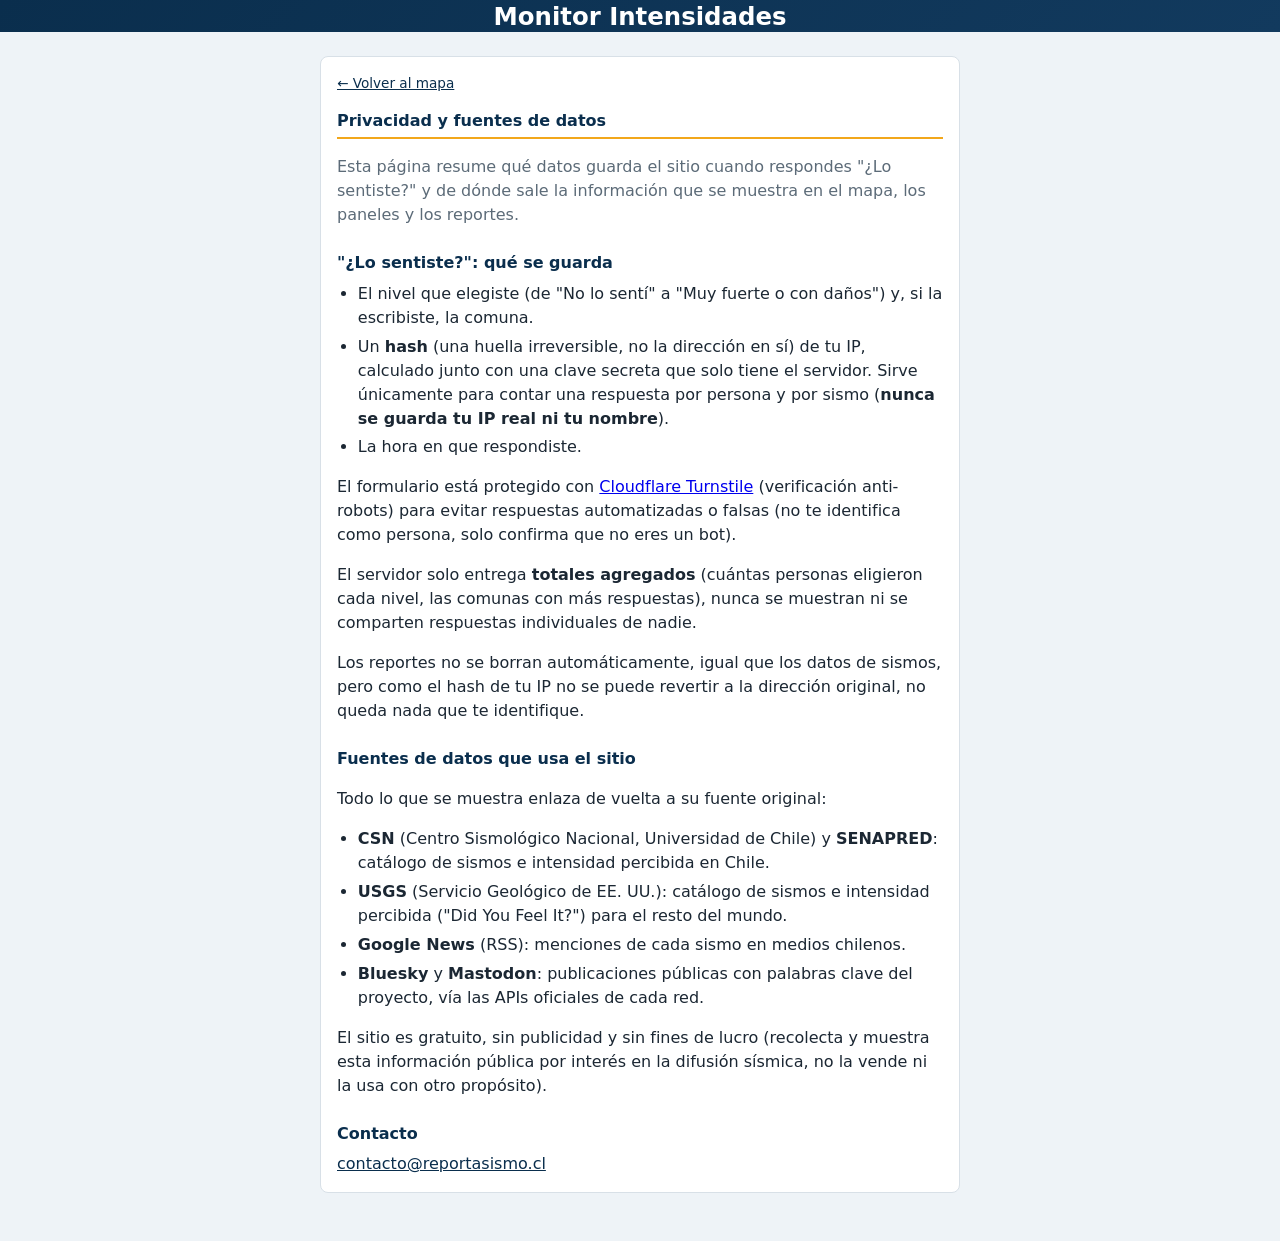
==== privacidad.html @ dd39b97b "Privacidad: ajustes de redaccion (sin guiones largos, tuteo consistente) Co-Authored-By: Claude Sonn" ====
<!doctype html>
<html lang="es">
<head>
<meta charset="utf-8" />
<meta name="viewport" content="width=device-width, initial-scale=1" />
<title>Privacidad y fuentes — Monitor Intensidades</title>
<link rel="stylesheet" href="css/style.css?v=p43" />
</head>
<body>
  <header class="app-header">
    <h1>Monitor Intensidades</h1>
  </header>

  <main class="doc-page">
    <div class="panel doc-card">
      <p class="doc-back"><a href="index.html">← Volver al mapa</a></p>
      <h2>Privacidad y fuentes de datos</h2>
      <p class="doc-intro">
        Esta página resume qué datos guarda el sitio cuando respondes
        "¿Lo sentiste?" y de dónde sale la información que se muestra en
        el mapa, los paneles y los reportes.
      </p>

      <h3>"¿Lo sentiste?": qué se guarda</h3>
      <ul>
        <li>El nivel que elegiste (de "No lo sentí" a "Muy fuerte o con daños") y, si la escribiste, la comuna.</li>
        <li>
          Un <strong>hash</strong> (una huella irreversible, no la dirección en sí) de tu IP, calculado junto con una
          clave secreta que solo tiene el servidor. Sirve únicamente para contar una respuesta por persona y por
          sismo (<strong>nunca se guarda tu IP real ni tu nombre</strong>).
        </li>
        <li>La hora en que respondiste.</li>
      </ul>
      <p>
        El formulario está protegido con <a href="https://www.cloudflare.com/products/turnstile/" target="_blank" rel="noopener">Cloudflare Turnstile</a>
        (verificación anti-robots) para evitar respuestas automatizadas o falsas (no te identifica como persona, solo confirma que no eres un bot).
      </p>
      <p>
        El servidor solo entrega <strong>totales agregados</strong> (cuántas personas eligieron cada nivel, las
        comunas con más respuestas), nunca se muestran ni se comparten respuestas individuales de nadie.
      </p>
      <p>
        Los reportes no se borran automáticamente, igual que los datos de sismos, pero como el hash de tu IP no se
        puede revertir a la dirección original, no queda nada que te identifique.
      </p>

      <h3>Fuentes de datos que usa el sitio</h3>
      <p>Todo lo que se muestra enlaza de vuelta a su fuente original:</p>
      <ul>
        <li><strong>CSN</strong> (Centro Sismológico Nacional, Universidad de Chile) y <strong>SENAPRED</strong>: catálogo de sismos e intensidad percibida en Chile.</li>
        <li><strong>USGS</strong> (Servicio Geológico de EE. UU.): catálogo de sismos e intensidad percibida ("Did You Feel It?") para el resto del mundo.</li>
        <li><strong>Google News</strong> (RSS): menciones de cada sismo en medios chilenos.</li>
        <li><strong>Bluesky</strong> y <strong>Mastodon</strong>: publicaciones públicas con palabras clave del proyecto, vía las APIs oficiales de cada red.</li>
      </ul>
      <p>
        El sitio es gratuito, sin publicidad y sin fines de lucro (recolecta y muestra esta información pública
        por interés en la difusión sísmica, no la vende ni la usa con otro propósito).
      </p>

      <h3>Contacto</h3>
      <address class="doc-contact">
        <a href="mailto:contacto@reportasismo.cl">contacto@reportasismo.cl</a>
      </address>
    </div>
  </main>
</body>
</html>
---- css/style.css ----
/* Paleta basada en shoa.cl: azul marino oscuro + dorado/naranja de acento. */
:root {
  --color-bg: #eef3f7;
  --color-header-bg: #0a2e4d;
  --color-header-bg-2: #123a5e;
  --color-accent: #f2a71b;
  --color-panel: #ffffff;
  --color-text: #1b2733;
  --color-text-muted: #5c6b78;
  --color-alert: #e74c3c;
  --color-border: #d8e0e7;
}

* { box-sizing: border-box; }

body {
  margin: 0;
  font-family: "Segoe UI", system-ui, sans-serif;
  background: var(--color-bg);
  color: var(--color-text);
}

.app-header {
  background: linear-gradient(135deg, var(--color-header-bg), var(--color-header-bg-2));
  color: #fff;
  padding: 1rem 1.5rem;
  display: flex;
  align-items: center;
  justify-content: space-between;
  gap: 1rem;
  /* El titulo se centra con position:absolute (ver .app-header h1) --
     relative aca es lo que fija el punto de referencia para ese centrado. */
  position: relative;
}

/* Centrado real en la fila completa (no en el espacio libre entre logo y
   lupa): si el logo y el boton no miden exactamente lo mismo, centrar por
   flexbox normal descuadra el titulo hacia un lado. Sacandolo del flujo y
   centrandolo contra .app-header entero queda perfecto sin importar el
   ancho de los elementos de los costados. */
.app-header h1 {
  margin: 0;
  font-size: 1.525rem; /* 24,4 px (antes 22,4: +2 px, a pedido) */
  position: absolute;
  left: 50%;
  transform: translateX(-50%);
  white-space: nowrap;
}

/* Lupa que abre/cierra el desplegable de "Sismos por dia" (#search-panel,
   mas abajo) -- vive en el header para no ocupar espacio permanente en
   ningun panel del dashboard. margin-left:auto la deja a la derecha aunque
   sea el unico elemento en flujo (el titulo esta fuera del flujo, ver arriba). */
.search-toggle {
  margin-left: auto;
  font: inherit;
  font-size: 1.1rem;
  width: 2.3rem;
  height: 2.3rem;
  flex-shrink: 0;
  display: flex;
  align-items: center;
  justify-content: center;
  border-radius: 50%;
  border: 1px solid rgba(255, 255, 255, 0.5);
  background: rgba(255, 255, 255, 0.12);
  color: #fff;
  cursor: pointer;
}

.search-toggle:hover {
  background: rgba(255, 255, 255, 0.25);
}

.search-toggle.is-active {
  background: var(--color-accent);
  border-color: var(--color-accent);
}

/* Desplegable de "Sismos por dia" -- flota sobre el resto del dashboard
   en vez de ocupar un panel fijo. Se abre/cierra con .search-toggle (ver
   js/app.js); .hidden (global) lo saca del flujo cuando esta cerrado. */
.search-panel {
  position: absolute;
  top: 68px;
  right: 1.5rem;
  z-index: 1000;
  width: 320px;
  max-width: calc(100vw - 3rem);
  max-height: 70vh;
  box-shadow: 0 4px 16px rgba(10, 46, 77, 0.3);
}

/*
 * Layout de columnas de alto completo: el mapa a la izquierda, despues
 * redes en vivo y menciones en medios (cada una de alto completo, de
 * arriba abajo), y por ultimo ".stack-column" -- una columna angosta con
 * Detalle del evento arriba a la derecha, Sismos por dia al medio y
 * Proximamente al final.
 */
.app-main {
  display: flex;
  height: calc(100vh - 68px);
}

.side-content {
  display: flex;
  /* Fila, no columna: redes-en-vivo y menciones-en-medios necesitan ser
     columnas de alto completo (ver .live-feed.panel/.social-feed.panel),
     no una fila mas apilada arriba de otra. */
  flex-direction: row;
  flex: 1 1 auto;
  min-width: 0;
  height: 100%;
}

/* Columna angosta apilada -- Detalle del evento, resumen semanal y
   Proximamente, uno debajo del otro en el espacio que le queda a la
   derecha de los dos feeds de alto completo. "Sismos por dia" se saco de
   aca (ver .search-panel, ahora vive en un desplegable del header).
   padding-top:0 (no 1rem parejo como el resto de los lados): asi el
   primer panel (Detalle del evento) arranca a la misma altura que Mapa
   de Calor/Redes en vivo/Menciones en medios en vez de quedar 16px mas
   abajo -- ver el mismo criterio ya aplicado en h2.live-feed-title. */
.stack-column {
  display: flex;
  flex-direction: column;
  flex: 1 1 auto;
  min-width: 220px;
  height: 100%;
  gap: 1rem;
  padding: 0 1rem 1rem 1rem;
  background: var(--color-bg);
}

.stack-column .event-detail {
  /* flex:0 0 auto (no flex:1 1 0 como antes) para que nunca se achique
     por debajo de lo que su contenido necesita -- con los 5 campos
     (referencia, magnitud, hora UTC, hora Chile, fuente) completos, antes
     quedaba mas bajo de lo que hacia falta y "Fuente" se veia recien
     haciendo scroll adentro del cuadro. min-height calculado para que
     entren los 5 sin scroll; si el contenido llegara a necesitar mas
     (ej. la fuente ocupa dos lineas), el "auto" del flex-basis igual deja
     crecer el cuadro en vez de cortarlo. */
  flex: 0 1 auto;
  min-height: 280px;
  /* Al elegir un sismo el detalle crece (suma el recuadro "¿Lo sentiste?") y empujaba
     el resumen semanal fuera de la pantalla, dejandolo cortado a la mitad. Ahora el
     detalle es el que cede: si no entra, se achica (nunca bajo 280px) y scrollea por
     dentro; el resumen semanal (flex:0 0 auto, mas abajo) siempre se ve entero. */
  overflow-y: auto;
}

/* Alinea el texto de "Detalle del evento" con el de Mapa de Calor /
   Redes en vivo / Menciones en medios -- mismo criterio y mismos numeros
   que h2.live-feed-title/h2.social-feed-title (buscar ese comentario).
   Selector por id (no ".event-detail h2"): misma especificidad que
   ".panel h2" mas abajo en la hoja de estilos ganaba por orden y pisaba
   este padding-bottom a 0.25rem. */
#event-detail h2 {
  margin-top: -8px;
  padding-bottom: 8px;
}

.stack-column .week-chart-panel {
  /* Sin sismo seleccionado, Resumen semana y Proximamente se reparten el espacio que sobra
     en proporcion 3 : 2 (el grafico crece hacia abajo). */
  flex: 3 1 0;
  min-height: 140px;
}

.stack-column .placeholder-panel {
  flex: 2 1 0;
  min-height: 90px;
}

@media (min-width: 901px) {
  .stack-column .week-chart-track {
    height: auto;
    flex: 1 1 0;
    min-height: 28px;
    max-height: 110px;
  }

  /* Con un sismo seleccionado el detalle necesita el espacio (recuadro "¿Lo sentiste?" y su
     resumen): Proximamente se oculta y Resumen semana vuelve a su alto de siempre. */
  .stack-column:has(#event-detail-placeholder.hidden) .placeholder-panel {
    display: none;
  }

  .stack-column:has(#event-detail-placeholder.hidden) .week-chart-panel {
    flex: 0 0 auto;
  }

  .stack-column:has(#event-detail-placeholder.hidden) .week-chart-track {
    flex: 0 0 auto;
    height: 52px;
  }
}

/* Pantallas de escritorio bajas: ajustes para que el detalle del evento (con el recuadro
   "¿Lo sentiste?" y su resumen) quepa sin barra de desplazamiento vertical. */
@media (min-width: 901px) and (max-height: 900px) {
  /* Los datos del sismo en filas "etiqueta | valor" en vez de apilados (cada dato ocupa
     una linea en vez de dos): libera ~80px para que el recuadro "¿Lo sentiste?" y su
     resumen quepan sin barra de desplazamiento vertical. En pantallas altas se mantiene
     el diseno apilado de siempre. */
  .event-detail dl {
    display: grid;
    grid-template-columns: max-content 1fr;
    gap: 0.12rem 0.75rem;
    align-items: baseline;
  }

  .event-detail dt {
    margin-top: 0;
  }

  /* Un poco menos de aire entre los paneles y un grafico semanal mas bajo. */
  .stack-column {
    gap: 0.5rem;
  }

  /* Con un sismo elegido el detalle (ahora con la fila de profundidad) necesita todo el alto
     posible: grafico semanal mas bajo y con menos relleno. */
  .stack-column:has(#event-detail-placeholder.hidden) .week-chart-track {
    height: 26px;
  }

  .stack-column:has(#event-detail-placeholder.hidden) .week-chart-panel {
    min-height: 0;
    padding: 0.55rem 1rem;
  }

  /* El subtitulo del grafico ("Magnitud >= 4,5 / ultimos 7 dias") se oculta solo mientras hay un
     sismo elegido en pantallas bajas: ese espacio lo necesita el detalle. */
  .stack-column:has(#event-detail-placeholder.hidden) .week-chart-subtitle {
    display: none;
  }
}

.map-wrap {
  /* Angosto y de altura completa (ver .app-main) en vez de ancho y de
     media altura -- eso solo, al pasar de un aspecto horizontal a uno
     vertical, ya reduce mucho el oceano visible de entrada porque Chile
     es una franja angosta y larga de norte a sur. Bajado de 460px a
     380px de nuevo para hacerle espacio a que redes-en-vivo y
     menciones-en-medios sean columnas de alto completo (ver .side-content
     arriba) -- ver tambien js/map.js, el centro se corrio un poco mas al
     este para compensar mostrando todavia menos oceano con este ancho. */
  flex: 0 0 380px;
  min-width: 320px;
  height: 100%;
  display: flex;
  flex-direction: column;
}

.map-title {
  margin: 0;
  padding: 0.5rem 1rem;
  font-size: 1rem;
  text-align: center;
  color: var(--color-header-bg);
  background: var(--color-panel);
  border-bottom: 2px solid var(--color-accent);
  flex-shrink: 0;
}

/* El "position:relative" que antes tenia .map-wrap se mueve aca: el mapa
   y la leyenda superpuesta (position:absolute) necesitan un contenedor
   propio que no incluya el titulo, para que la leyenda siga midiendo su
   "top" desde la esquina del mapa y no se corra hacia abajo. */
.map-canvas {
  position: relative;
  flex: 1 1 auto;
  min-height: 0;
}

#map {
  width: 100%;
  height: 100%;
}

/* Caja de la paleta, pegada justo debajo del control de zoom (+/-) de
   Leaflet y con su mismo ancho/borde/radio -- es HTML/CSS comun, no un
   control de Leaflet, asi que no interfiere con el arrastre del mapa: al
   ser un hermano de #map (no un hijo), un click aca nunca llega a los
   manejadores de eventos de Leaflet. Los toggles de capas (heatmap/redes)
   siguen en el DOM pero ocultos (ver .hidden en index.html) -- ya no hay
   espacio ni necesidad de mostrarlos, la caja ahora es solo la paleta. */
.map-legend-overlay {
  position: absolute;
  /* El control de zoom mide ~33px de ancho y ~63px de alto, con 10px de
     margen desde el borde del mapa -- este cuadro repite ese mismo ancho
     y ese mismo margen izquierdo, y arranca 10px debajo de donde termina
     el zoom (63 + 10 + 10 = 83). */
  top: 83px;
  left: 10px;
  z-index: 500;
  width: 33px;
  display: flex;
  flex-direction: column;
  align-items: center;
  gap: 0.3rem;
  background: #fff;
  border: 2px solid rgba(0, 0, 0, 0.2);
  border-radius: 4px;
  padding: 0.4rem 0.2rem;
}

.live-feed.panel,
.social-feed.panel {
  flex: 0 0 300px;
  height: 100%;
}

.panel {
  background: var(--color-panel);
  border: 1px solid var(--color-border);
  border-radius: 8px;
  padding: 1rem;
  overflow-y: auto;
  min-height: 0;
}

.live-feed.panel,
.social-feed.panel {
  border-radius: 0;
  border-top: none;
  border-bottom: none;
  /* El titulo de estos dos paneles queda afuera del area con scroll (ver
     #live-feed-body/#social-feed-body) en vez de "sticky" flotando sobre
     el contenido -- position:sticky tenia casos borde de renderizado (un
     resto del texto de una tarjeta se veia pasar por encima del titulo en
     Chrome) que costaba reproducir y corregir de forma confiable. Con el
     titulo realmente afuera del scroll, no hay contenido que pueda
     quedar "detras" de el en ningun momento -- es la solucion mas simple
     y sin casos borde. */
  display: flex;
  flex-direction: column;
  overflow-y: hidden;
}

.social-feed.panel {
  border-right: none;
}

/* Aviso de "estas viendo las publicaciones de un sismo pasado" (trazabilidad,
   ver showTrace en js/app.js). Queda afuera del area con scroll, igual que el
   titulo del panel. Sin "display" propio para no pelear con .hidden. */
.trace-banner {
  flex-shrink: 0;
  margin: 0.5rem 0;
  padding: 0.5rem 0.65rem;
  font-size: 0.78rem;
  line-height: 1.35;
  color: var(--color-text);
  background: #eef3f7;
  border-left: 3px solid var(--color-accent);
  border-radius: 4px;
}

.trace-banner strong {
  display: block;
  margin-bottom: 0.15rem;
}

.trace-banner .trace-note {
  color: var(--color-text-muted);
}

.trace-banner button {
  margin-top: 0.4rem;
  padding: 0.25rem 0.6rem;
  font: inherit;
  font-weight: 600;
  color: var(--color-header-bg);
  background: #fff;
  border: 1px solid var(--color-header-bg);
  border-radius: 4px;
  cursor: pointer;
}

.trace-banner button:hover {
  background: var(--color-header-bg);
  color: #fff;
}

#live-feed-body,
#social-feed-body {
  flex: 1 1 auto;
  min-height: 0;
  overflow-y: auto;
  /* Solo scroll vertical: un texto muy largo y sin espacios (un @usuario o una URL) ya no
     puede abrir una barra de desplazamiento horizontal (ver .live-card-*). */
  overflow-x: hidden;
}

.panel h2 {
  /* Sin margin-bottom: un margen es transparente, y en un titulo sticky
     (ver .live-feed-title / .social-feed-title) eso deja un hueco por
     donde se ve pasar el fondo de las tarjetas al scrollear -- el espacio
     de respiro ahi va como padding en vez de margin, que si queda pintado
     con el fondo solido del titulo. */
  margin: 0;
  font-size: 1rem;
  color: var(--color-header-bg);
  border-bottom: 2px solid var(--color-accent);
  padding-bottom: 0.25rem;
}

/* Instruccion para quien entra por primera vez y no sabe como funciona el
   panel: centrada y con un recuadro ambar muy tenue -- se nota sin gritar
   (una primera version, en negrita y con borde grueso, se veia
   "demasiado alumbrada" a criterio del usuario). Sin "display" propio a
   proposito, para no pelear con .hidden (que la saca al elegir un sismo). */
.event-detail-placeholder {
  margin: 0.75rem 0 0;
  padding: 0.6rem 0.9rem;
  text-align: center;
  font-size: 0.9rem;
  font-weight: 500;
  line-height: 1.35;
  color: var(--color-text);
  background: #fffaf0;
  border: 1px dashed var(--color-accent);
  border-radius: 6px;
}

/* Espacio reservado -- sin uso todavia (a futuro, posible espacio de
   publicidad u otra funcion), por ahora solo un cuadro vacio marcado como
   tal para que no se lea como un panel roto. */
.placeholder-panel {
  display: flex;
  align-items: center;
  justify-content: center;
  border-style: dashed;
}

.placeholder-text {
  margin: 0;
  font-size: 0.85rem;
  color: var(--color-text-muted);
}

/* --- Resumen semanal (mini grafico de barras, "Sismos por dia") --- */
.week-chart-panel {
  display: flex;
  flex-direction: column;
}

.week-chart-subtitle {
  margin: 0.3rem 0 0.75rem;
  font-size: 0.7rem;
  color: var(--color-text-muted);
}

.week-chart {
  display: flex;
  justify-content: space-between;
  gap: 0.35rem;
  flex: 1 1 auto;
}

.week-chart-bar {
  display: flex;
  flex-direction: column;
  align-items: center;
  flex: 1 1 0;
}

.week-chart-count {
  font-size: 0.68rem;
  font-weight: 700;
  color: var(--color-header-bg);
  margin-bottom: 0.25rem;
}

/* Alto fijo a proposito: el "height:X%" de .week-chart-fill necesita un
   contenedor con una altura real de la cual ser porcentaje -- .week-chart
   solo se estira segun su contenido (el numero y la letra tienen su
   propio alto variable), asi que una barra a "100%" de eso no crecia casi
   nada. Con el riel a un alto fijo, el porcentaje si funciona siempre. */
.week-chart-track {
  width: 100%;
  max-width: 22px;
  height: 52px;
  display: flex;
  align-items: flex-end;
}

.week-chart-fill {
  width: 100%;
  min-height: 4px;
  border-radius: 3px 3px 0 0;
  background: var(--color-header-bg);
}

/* Hoy se destaca con el mismo color de acento que usa el resto del
   dashboard para marcar "seleccionado/actual" (linea del titulo, anillo
   de seleccion en el mapa, etc.) -- mantiene la misma logica de color en
   vez de inventar una nueva. */
.week-chart-bar--today .week-chart-fill {
  background: var(--color-accent);
}

.week-chart-bar--today .week-chart-count {
  color: var(--color-accent);
}

.week-chart-bar--empty .week-chart-fill {
  background: var(--color-border);
}

.week-chart-label {
  margin-top: 0.3rem;
  font-size: 0.68rem;
  font-weight: 600;
  color: var(--color-text-muted);
}

/* --- Tabla "Sismos por dia" --- */
.day-table-controls {
  margin: 0.5rem 0;
}

#day-picker {
  width: 100%;
  padding: 0.4rem;
  border: 1px solid var(--color-border);
  border-radius: 4px;
  font-family: inherit;
}

.day-table-wrap {
  max-height: 220px;
  overflow-y: auto;
  border: 1px solid var(--color-border);
  border-radius: 4px;
}

#day-table {
  width: 100%;
  /* table-layout:fixed para poder repartir el ancho a mano (ver los
     nth-child de mas abajo): la referencia geografica necesita la mayor
     parte para poder leerse, hora y magnitud son siempre cortas. */
  table-layout: fixed;
  border-collapse: collapse;
  font-size: 0.78rem;
}

#day-table th:nth-child(1),
#day-table td:nth-child(1) { width: 22%; }

#day-table th:nth-child(2),
#day-table td:nth-child(2) { width: 58%; }

#day-table th:nth-child(3),
#day-table td:nth-child(3) { width: 20%; }

#day-table th {
  position: sticky;
  top: 0;
  background: var(--color-panel);
  text-align: left;
  padding: 0.4rem 0.3rem;
  border-bottom: 1px solid var(--color-border);
  color: var(--color-text-muted);
}

#day-table td {
  padding: 0.35rem 0.3rem;
  border-bottom: 1px solid var(--color-border);
  /* Se permite que el texto haga wrap (en vez de cortarse con "...") para
     poder leer la referencia geografica completa -- las filas simplemente
     crecen en alto cuando el lugar es largo. */
  white-space: normal;
  overflow-wrap: break-word;
}

#day-table tr[data-idx] {
  cursor: pointer;
}

#day-table tr[data-idx]:hover {
  background: var(--color-bg);
}

/* --- Menciones en medios --- */
h2.social-feed-title {
  text-align: center;
  /* Queda afuera del area con scroll (ver #social-feed-body y el comentario
     en .live-feed.panel/.social-feed.panel) -- flex-shrink:0 para que no
     se achique cuando el contenido de abajo necesite mas espacio.
     margin-top negativo compensa el padding-top de ".panel" (1rem) para
     que el texto arranque a la misma altura que el de "Mapa de Calor" al
     lado (que solo tiene 0.5rem de padding-top) -- y padding-bottom
     compensa exactamente esos mismos 8px para que la linea naranja de
     abajo no se mueva y siga a la misma altura que la de "Mapa de Calor". */
  flex-shrink: 0;
  margin-top: -8px;
  padding-bottom: 8px;
}

.social-feed-empty {
  font-size: 0.8rem;
  color: var(--color-text-muted);
}

.social-card {
  display: block;
  padding: 0.5rem;
  margin-bottom: 0.4rem;
  border: 1px solid var(--color-border);
  border-left: 2px solid var(--color-header-bg-2);
  border-radius: 4px;
  text-decoration: none;
  color: inherit;
}

.social-card:hover {
  background: var(--color-bg);
}

.social-card-title {
  margin: 0;
  font-size: 0.82rem;
  font-weight: 600;
  color: var(--color-text);
}

.social-card-meta {
  margin: 0.25rem 0 0;
  font-size: 0.72rem;
  color: var(--color-text-muted);
}

.social-card-place {
  color: var(--color-header-bg-2);
  font-weight: 600;
}

/* --- Redes en vivo (Bluesky + Mastodon) --- */
h2.live-feed-title {
  text-align: center;
  /* Ver el comentario en h2.social-feed-title, mismo criterio. */
  flex-shrink: 0;
  margin-top: -8px;
  padding-bottom: 8px;
}

.live-feed-empty {
  font-size: 0.8rem;
  color: var(--color-text-muted);
}

.live-card-link {
  display: block;
  text-decoration: none;
  color: inherit;
}

.live-card {
  display: flex;
  gap: 0.5rem;
  padding: 0.5rem;
  margin-bottom: 0.5rem;
  border-radius: 12px;
  background: #eaf4ff;
  border: 1px solid #cfe6fd;
}

.live-card-link:hover .live-card {
  background: #dcecff;
}

.live-card-avatar {
  width: 32px;
  height: 32px;
  border-radius: 50%;
  flex-shrink: 0;
  background: #cfe6fd;
  object-fit: cover;
}

.live-card-body {
  min-width: 0;
}

.live-card-header {
  display: flex;
  flex-wrap: wrap;
  gap: 0.3rem;
  align-items: baseline;
  font-size: 0.72rem;
}

.live-card-platform {
  font-size: 0.85rem;
  line-height: 1;
}

.live-card-name {
  font-weight: 600;
  color: var(--color-text);
}

.live-card-handle,
.live-card-time {
  color: var(--color-text-muted);
}

/* Nombre, @usuario y hora son items de un flex con wrap: un @usuario largo y sin espacios
   (ej. "@alguien.wordpress.com@alguien.wordpress.com") medio mas que la tarjeta y
   empujaba el ancho de toda la lista. min-width:0 + max-width:100% + overflow-wrap:anywhere
   hacen que se parta dentro de la tarjeta. */
.live-card-name,
.live-card-handle,
.live-card-time {
  min-width: 0;
  max-width: 100%;
  overflow-wrap: anywhere;
}

.live-card-text {
  margin: 0.2rem 0 0;
  font-size: 0.82rem;
  color: var(--color-text);
  overflow-wrap: anywhere;
}

.layer-toggle {
  display: flex;
  align-items: center;
  gap: 0.5rem;
  margin: 0.5rem 0;
  font-size: 0.9rem;
}

/* Escala vertical: la intensidad crece hacia arriba (Leve abajo, Fuerte
   arriba), como un termometro. column-reverse deja el HTML en el mismo
   orden de siempre (I..X, azul a rosado) y solo invierte el sentido
   visual. El numero romano de cada grado va dentro de su propio cuadro
   de color (no hay ancho para una columna aparte) -- texto blanco con
   sombra oscura para que se lea igual sobre cualquiera de los 10 colores. */
.legend-label-strong,
.legend-label-weak {
  /* Horizontal (no vertical-rl como antes). "Fuerte" (la palabra mas
     larga) se encoge lo justo para entrar en los ~23px de ancho
     disponible dentro de la caja, sin desbordar el borde. */
  font-size: 0.52rem;
  font-weight: 600;
  color: var(--color-text-muted);
  letter-spacing: -0.04em;
  white-space: nowrap;
}

.legend-scale {
  display: flex;
  flex-direction: column-reverse;
  width: 22px;
  /* 200px / 12 grados (antes 170px / 10) mantiene mas o menos la misma
     altura por franja al sumar XI y XII. */
  height: 200px;
  border-radius: 3px;
  overflow: hidden;
}

.legend-scale span {
  flex: 1;
  display: flex;
  align-items: center;
  justify-content: center;
  font-size: 0.5rem;
  font-weight: 700;
  letter-spacing: -0.03em;
  color: #fff;
  text-shadow: 0 0 2px rgba(0, 0, 0, 0.9), 0 0 2px rgba(0, 0, 0, 0.9);
}

.event-detail dl {
  margin: 0;
  font-size: 0.85rem;
}

.event-detail dt {
  font-weight: 600;
  color: var(--color-header-bg);
  margin-top: 0.5rem;
}

.event-detail dd { margin: 0; }

.hidden { display: none; }

.status {
  margin-top: 1rem;
  font-size: 0.8rem;
  color: var(--color-text-muted);
}

.quake-marker--relevant {
  animation: pulse 1.4s infinite;
}

@keyframes pulse {
  0% { filter: drop-shadow(0 0 0 rgba(231, 76, 60, 0.7)); }
  70% { filter: drop-shadow(0 0 8px rgba(231, 76, 60, 0)); }
  100% { filter: drop-shadow(0 0 0 rgba(231, 76, 60, 0)); }
}

/* Anillo amarillo del sismo seleccionado (tabla o click en el mapa). */
.selection-ring {
  animation: selection-pulse 1.2s ease-in-out infinite;
}

@keyframes selection-pulse {
  0% { filter: drop-shadow(0 0 0 rgba(255, 212, 0, 0.9)); }
  70% { filter: drop-shadow(0 0 10px rgba(255, 212, 0, 0)); }
  100% { filter: drop-shadow(0 0 0 rgba(255, 212, 0, 0)); }
}

/*
 * Mobile: el layout de escritorio es un tablero fijo pensado para una
 * pantalla ancha (mapa de alto completo + redes-en-vivo/menciones de alto
 * completo + la columna angosta apilada) -- en un celular ese ancho
 * minimo no entra ni cerca, y todo quedaba amontonado o cortado. Abajo de
 * 900px se apila todo en una sola columna que scrollea normal como pagina.
 *
 * .side-content y .stack-column pasan a "display:contents": la caja en
 * si desaparece (flex/gap/padding ya no aplican) pero sus hijos quedan
 * como hijos directos de .app-main, que es el que ahora ordena todo con
 * flexbox + la propiedad "order" -- asi no hace falta reordenar el HTML
 * para lograr el orden pedido (mapa, detalle del evento, redes en vivo,
 * menciones en medios, resumen semanal y, al final, proximamente -- a
 * pedido, el resumen semanal y proximamente van abajo de las menciones en
 * medios; en escritorio siguen en la columna de la derecha).
 */
@media (max-width: 900px) {
  .app-main {
    display: flex;
    flex-direction: column;
    height: auto;
    gap: 1rem;
    padding: 1rem;
  }

  .side-content,
  .stack-column {
    display: contents;
  }

  .map-wrap {
    order: 1;
    flex: none;
    width: 100%;
    min-width: 0;
    height: 320px;
  }

  /* La leyenda de colores esta calibrada para el alto del mapa de
     escritorio (top:83px + ~248px de caja completa, ver .map-legend-overlay/
     .legend-scale mas arriba) -- con el mapa fijo a 320px de alto en mobile
     (menos la barra de titulo, quedan ~280px para el mapa mismo) esa caja
     se pasaba casi 50px por debajo del mapa y tapaba el titulo de "Detalle
     del evento" que viene justo despues (.map-canvas no recorta su
     contenido, un position:absolute que se pasa de alto queda pintado
     encima de lo que sigue en la pagina). Se achica la franja de colores
     para que la caja completa entre en el alto disponible.
  */
  .legend-scale {
    height: 130px;
  }

  .event-detail { order: 2; }
  .live-feed.panel { order: 3; }
  .social-feed.panel { order: 4; }
  .week-chart-panel { order: 5; }
  .placeholder-panel { order: 6; }

  /* En el layout de escritorio estos dos van pegados al mapa y entre si,
     de alto completo (sin borde ni esquinas redondeadas de ese lado) --
     apilados en mobile son tarjetas sueltas, necesitan los cuatro bordes,
     las esquinas y una altura propia en vez de "100%" de un padre que en
     mobile ya no tiene una altura fija de la cual heredar. */
  .live-feed.panel,
  .social-feed.panel {
    height: auto;
    border: 1px solid var(--color-border);
    border-radius: 8px;
  }

  /* Sin una altura de panel fija (era 50% de .app-main en escritorio),
     "flex:1" en el body de estos dos feeds no tiene contra que crecer --
     necesitan un tope explicito para que seguir mostrando "lo ultimo"
     como una lista con scroll propio, en vez de una pagina kilometrica. */
  #live-feed-body,
  #social-feed-body {
    max-height: 340px;
  }

  /* El "flex: 3 1 0; min-height: 140px" de ".stack-column .week-chart-panel"
     (mas arriba) esta pensado para la columna de escritorio, de alto fijo.
     En mobile ".stack-column" pasa a "display:contents" pero el selector
     sigue aplicando igual (el descendiente sigue siendo hijo en el DOM) --
     y como ".panel" tiene overflow-y:auto, ese min-height fijo gana sobre
     el alto real del contenido y corta las letras de los dias (D L M M J V
     S) por debajo del borde. Se vuelve a un alto segun contenido, igual
     que el resto de las tarjetas apiladas en mobile, y se le da un poco
     mas de aire interno para que el grafico no se vea apretado. */
  .stack-column .week-chart-panel {
    flex: none;
    min-height: 0;
  }

  .week-chart {
    margin-top: 0.4rem;
  }

  .week-chart-track {
    height: 68px;
  }
}

/*
 * Celular: una sola fila, con el titulo centrado en el ancho completo del header (posicion
 * absoluta, como en escritorio) y la lupa a la derecha, centrada en vertical. La fuente
 * mas chica hace que "Monitor Intensidades" (~190px) quepa sin tocar la lupa ni en
 * pantallas de 320px.
 */
@media (max-width: 600px) {
  .app-header {
    padding: 0.75rem 1rem;
    min-height: 3.6rem;
  }

  .app-header h1 {
    top: 50%;
    transform: translate(-50%, -50%);
    font-size: 1.175rem; /* 18,8 px */
    line-height: 1.25;
  }
}

/* --- "¿Lo sentiste?" (prototipo) --- */
/* Compacto a proposito: en pantallas de escritorio bajas el detalle del evento no debe
   necesitar barra de desplazamiento vertical (ver .stack-column .event-detail). */
.report-box {
  margin-top: 0.5rem;
  padding-top: 0.4rem;
  border-top: 1px solid var(--color-border);
}

.report-box h3 {
  margin: 0 0 0.25rem;
  font-size: 0.92rem;
  color: var(--color-header-bg);
}

.report-demo,
.report-closed,
.report-empty,
.report-message,
.report-comunas {
  margin: 0.2rem 0;
  font-size: 0.74rem;
  color: var(--color-text-muted);
}

/* Link chico a privacidad.html: que diga que se guarda y por que, sin volver
   a meter el parrafo largo que antes iba aca (ver PR que lo saco). */
.report-privacy-link {
  margin: 0.3rem 0 0;
  font-size: 0.68rem;
}

.report-privacy-link a {
  color: var(--color-text-muted);
}

.report-demo {
  padding: 0.3rem 0.5rem;
  background: #fff3d6;
  border-radius: 4px;
}

/* La escala cualitativa completa (de "No lo senti" a "Muy fuerte o con danos") va en 2
   filas de 3 columnas iguales -- una sola fila con 6 columnas de ancho proporcional se
   veia bien solo cuando el panel tenia todo el ancho de pantalla para si (celular), pero
   "Detalle del evento" normalmente es una columna angosta (una de cuatro, junto a Mapa de
   Calor/Redes en vivo/Menciones en medios en escritorio): ahi el texto ("Leve", "Moderado",
   "Fuerte") quedaba cortado igual que en celular, el ancho de ventana no es lo que importa.
   Con 2x3 parejo y botones de altura fija entra comodo en cualquier ancho de columna. */
.report-choices {
  display: grid;
  grid-template-columns: repeat(3, 1fr);
  grid-auto-rows: 1fr;
  gap: 0.3rem;
  margin: 0.3rem 0;
}

.report-choice {
  display: flex;
  align-items: center;
  justify-content: center;
  min-width: 0;
  min-height: 1.9rem;
  padding: 0.2rem 0.25rem;
  font: inherit;
  font-size: 0.7rem;
  line-height: 1.15;
  text-align: center;
  color: var(--color-header-bg);
  background: #fff;
  border: 1px solid var(--color-header-bg);
  border-radius: 6px;
  cursor: pointer;
}

.report-choice:hover { background: #eef3f7; }

/* Antes relleno solido (fondo azul oscuro, texto blanco): junto con el resto
   de las mejoras a este recuadro, era el elemento que mas saltaba a la vista
   en toda la pagina. Un tinte claro (el mismo que .report-choice:hover) mas
   texto en negrita distingue la opcion elegida sin ese golpe de color. */
.report-choice.is-selected {
  color: var(--color-header-bg);
  background: #dbe7f3;
  font-weight: 700;
}

/* "¿Donde estabas?" y el selector en la misma linea. */
.report-comuna {
  display: flex;
  align-items: center;
  gap: 0.4rem;
  margin: 0.3rem 0;
  font-size: 0.74rem;
  font-weight: 700;
  color: var(--color-header-bg);
}

.report-comuna-field {
  position: relative;
  flex: 1 1 auto;
  min-width: 0;
}

.report-comuna input {
  display: block;
  width: 100%;
  margin-top: 0;
  padding: 0.1rem 1.3rem 0.1rem 0.2rem;
  font: inherit;
  font-size: 0.78rem;
  font-weight: 400;
}

/* Flechita para desplegar la lista completa con el mouse, sin tener que escribir nada
   primero -- a pedido, ademas de filtrar al tipear (las "dos formas" de elegir). */
.report-comuna-toggle {
  position: absolute;
  top: 0;
  right: 0;
  bottom: 0;
  width: 1.2rem;
  padding: 0;
  font-size: 0.7rem;
  line-height: 1;
  color: var(--color-header-bg);
  background: none;
  border: none;
  cursor: pointer;
}

/* Lista de sugerencias propia (no <datalist> nativo -- ver el comentario en js/app.js
   sobre por que: el desplegable del navegador queda mal posicionado dentro de un panel
   con scroll, y los clicks no caian sobre la sugerencia). Ancla justo debajo del input,
   mismo ancho. A diferencia del datalist nativo (que escapa del recorte por ser UI del
   navegador), esta lista es un elemento normal: si el input queda cerca del borde
   inferior visible de .event-detail (que tiene overflow-y:auto), el panel puede recortar
   parte de la lista -- hace falta bajar un poco el scroll del panel para verla entera.
   Es un costo aceptado: a cambio, cualquier sugerencia que SI se vea es clickeable de
   verdad, que es justo lo que el datalist nativo no garantizaba. */
.report-comuna-suggestions {
  position: absolute;
  z-index: 5;
  top: 100%;
  left: 0;
  right: 0;
  margin: 2px 0 0;
  padding: 0.2rem 0;
  list-style: none;
  max-height: 10rem;
  overflow-y: auto;
  background: #fff;
  border: 1px solid var(--color-header-bg);
  border-radius: 6px;
  box-shadow: 0 2px 6px rgba(10, 46, 77, 0.2);
  font-weight: 400;
}

.report-comuna-suggestions li {
  padding: 0.3rem 0.5rem;
  font-size: 0.78rem;
  cursor: pointer;
}

.report-comuna-suggestions li:hover {
  background: #eef3f7;
}

/* Boton que hace efectivo el envio -- antes se mandaba solo con elegir una
   opcion, sin dar tiempo a escribir la comuna. Mismo estilo "outline" que
   .report-choice (a proposito, no solido): un bloque solido a todo el ancho
   con el azul oscuro del sitio le ganaba protagonismo a todo lo demas en el
   recuadro. Se sigue reconociendo como boton; el relleno al pasar el mouse
   (igual que .report-choice:hover) basta para que se note que es clickeable. */
.report-submit {
  display: block;
  width: 100%;
  margin: 0.5rem 0 0.3rem;
  padding: 0.4rem;
  font: inherit;
  font-size: 0.8rem;
  font-weight: 700;
  color: var(--color-header-bg);
  background: #fff;
  border: 1px solid var(--color-header-bg);
  border-radius: 6px;
  cursor: pointer;
}

.report-submit:hover {
  background: #eef3f7;
}

.report-total {
  margin: 0.25rem 0 0.15rem;
  font-size: 0.78rem;
}

.report-row {
  /* Una sola linea por nivel: etiqueta | barra | cantidad (antes la barra iba debajo y
     cada fila ocupaba el doble de alto). */
  display: grid;
  grid-template-columns: 7.8rem 1fr 1.4rem;
  align-items: center;
  gap: 0.4rem;
  margin: 0.08rem 0;
  font-size: 0.68rem;
  line-height: 1.15;
}

/* El mensaje de estado ("Enviando...", "Gracias...") solo ocupa lugar cuando tiene texto. */
.report-message:empty {
  display: none;
}

.report-row-bar {
  height: 0.4rem;
  background: #eef3f7;
  border-radius: 3px;
  overflow: hidden;
}

.report-row-bar span {
  display: block;
  height: 100%;
  background: var(--color-accent);
}

.report-row-n { text-align: right; }

/* Cuadro de contacto (antes "Proximamente"): se muestra bajo Resumen semana y se oculta al
   seleccionar un sismo (ver .stack-column:has(#event-detail-placeholder.hidden)). */
.stack-column .contact-panel {
  min-height: auto; /* nunca recortar el texto de contacto */
  flex: 2 1 0;
  flex-direction: column;
  align-items: flex-start;
  justify-content: center;
  border-style: solid;
}

.contact-panel h2 {
  margin: 0 0 0.35rem;
  padding-bottom: 0.25rem;
  font-size: 0.95rem;
}

.contact-info {
  display: flex;
  flex-direction: column;
  gap: 0.2rem;
  font-style: normal;
  font-size: 0.82rem;
  color: var(--color-text);
  overflow-wrap: anywhere;
}

.contact-info a {
  color: var(--color-header-bg);
}

/* Celular/tablet: los paneles van apilados, asi que el cuadro de contacto mide lo que mide su texto. */
@media (max-width: 900px) {
  .stack-column .contact-panel {
    flex: 0 0 auto;
  }
}

/* Interruptor "Reportes ciudadanos" del mapa (aparece al elegir un sismo con respuestas por comuna). */
.citizen-toggle {
  display: flex;
  align-items: center;
  gap: 0.35rem;
  margin: 10px 10px 0 0;
  padding: 0.3rem 0.55rem;
  background: #fff;
  font-size: 0.72rem;
  font-weight: 600;
  color: var(--color-text);
  cursor: pointer;
}

.citizen-toggle-dot {
  width: 0.85rem;
  height: 0.85rem;
  border-radius: 50%;
  border: 2px dashed #111;
  background: #f7b500;
}

/* --- Pagina de privacidad/fuentes (privacidad.html) -- pagina de texto simple,
   no el layout de grilla del dashboard, asi que usa su propio contenedor angosto
   centrado en vez de .app-main. */
.doc-page {
  display: flex;
  justify-content: center;
  padding: 1.5rem 1rem 3rem;
}

.doc-card {
  max-width: 640px;
  width: 100%;
  line-height: 1.5;
}

.doc-back {
  margin: 0 0 1rem;
  font-size: 0.85rem;
}

.doc-back a {
  color: var(--color-header-bg);
}

.doc-card h2 {
  margin: 0 0 0.5rem;
  color: var(--color-header-bg);
}

.doc-card h3 {
  margin: 1.5rem 0 0.4rem;
  color: var(--color-header-bg);
  font-size: 1rem;
}

.doc-intro {
  color: var(--color-text-muted);
}

.doc-card ul {
  margin: 0.3rem 0;
  padding-left: 1.3rem;
}

.doc-card li {
  margin: 0.3rem 0;
}

.doc-contact {
  font-style: normal;
}

.doc-contact a {
  color: var(--color-header-bg);
}

/* Escritorio bajo: el recuadro "¿Lo sentiste?" (con mensaje y resumen cargados) entra sin scroll. */
@media (min-width: 901px) and (max-height: 900px) {
  .event-detail dd,
  .event-detail dt {
    line-height: 1.2;
  }

  .report-choices,
  .report-comuna,
  .report-message {
    margin-top: 0.15rem;
    margin-bottom: 0.15rem;
  }

  .report-submit {
    margin: 0.3rem 0 0.15rem;
    padding: 0.3rem;
  }

  .report-row {
    line-height: 1.15;
  }
}

@media (min-width: 901px) and (max-height: 900px) {
  .report-box h3 {
    margin-bottom: 0.1rem;
  }

  .report-summary {
    margin-top: 0.15rem;
  }

  .report-total {
    margin: 0.1rem 0;
  }
}
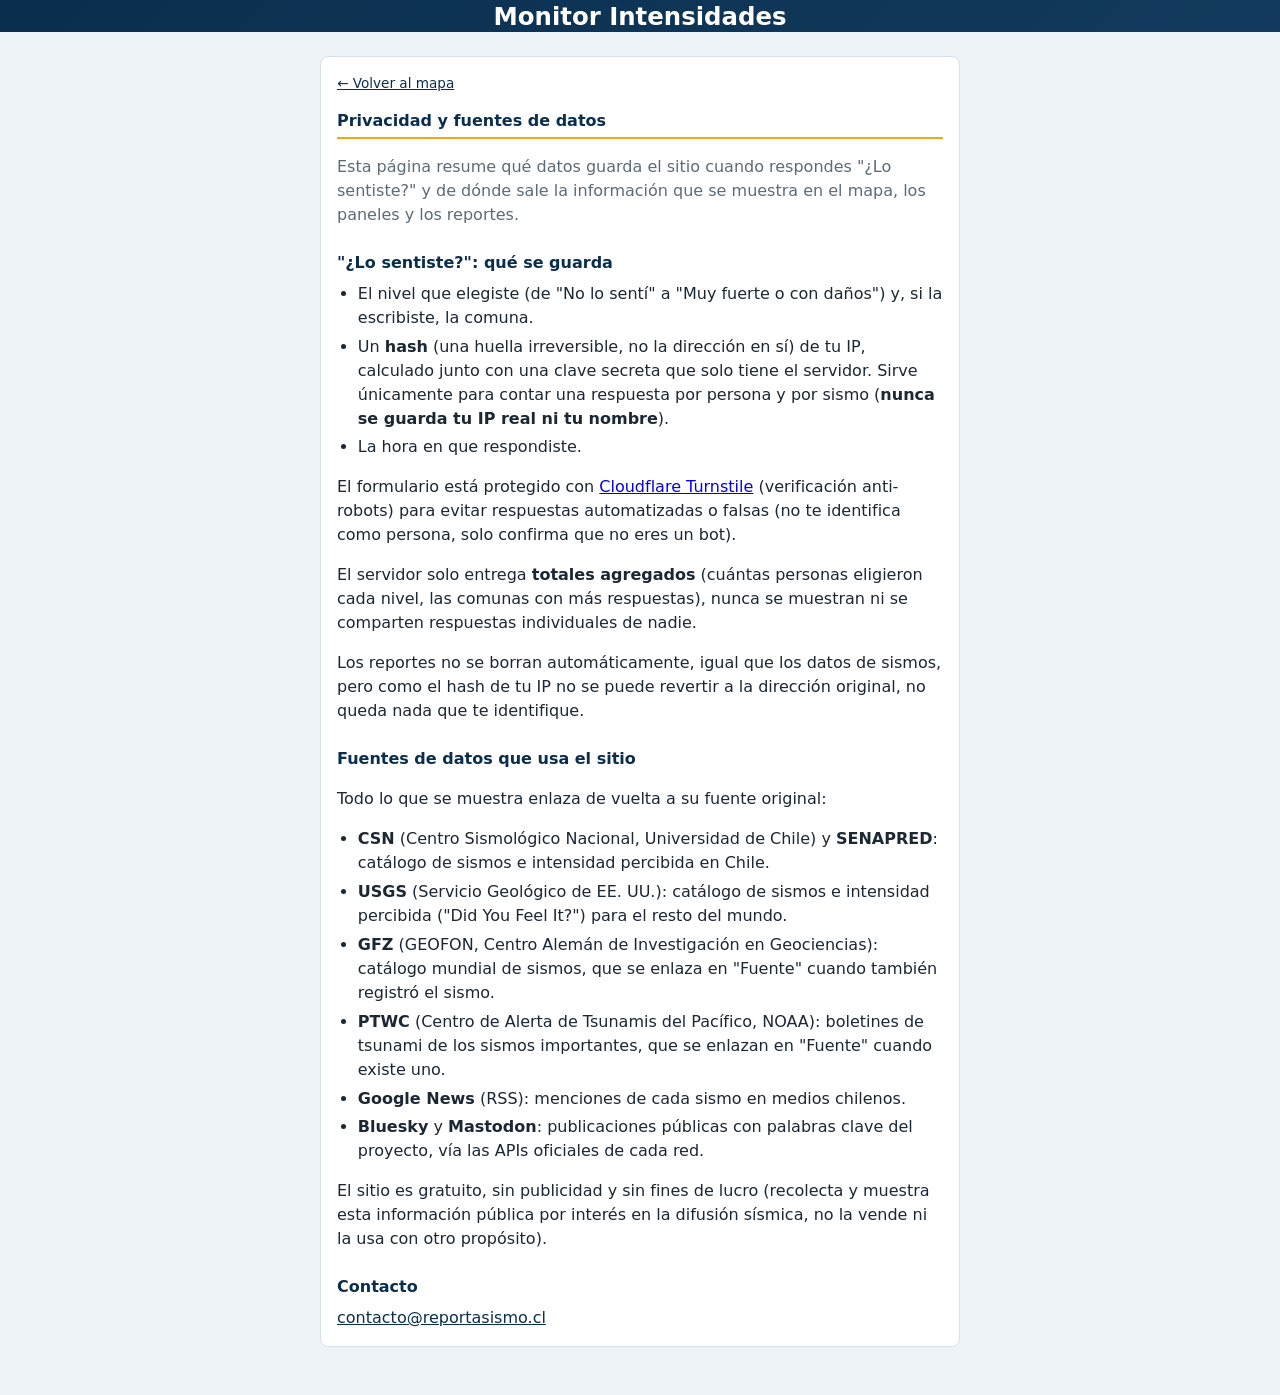
==== commit 1831b704: "Fuente: enlaces a GFZ y PTWC cuando existen; privacidad lista las fuentes nuevas Co-Authored-By: Cla" ====
--- a/privacidad.html
+++ b/privacidad.html
@@ -49,6 +49,8 @@
       <ul>
         <li><strong>CSN</strong> (Centro Sismológico Nacional, Universidad de Chile) y <strong>SENAPRED</strong>: catálogo de sismos e intensidad percibida en Chile.</li>
         <li><strong>USGS</strong> (Servicio Geológico de EE. UU.): catálogo de sismos e intensidad percibida ("Did You Feel It?") para el resto del mundo.</li>
+        <li><strong>GFZ</strong> (GEOFON, Centro Alemán de Investigación en Geociencias): catálogo mundial de sismos, que se enlaza en "Fuente" cuando también registró el sismo.</li>
+        <li><strong>PTWC</strong> (Centro de Alerta de Tsunamis del Pacífico, NOAA): boletines de tsunami de los sismos importantes, que se enlazan en "Fuente" cuando existe uno.</li>
         <li><strong>Google News</strong> (RSS): menciones de cada sismo en medios chilenos.</li>
         <li><strong>Bluesky</strong> y <strong>Mastodon</strong>: publicaciones públicas con palabras clave del proyecto, vía las APIs oficiales de cada red.</li>
       </ul>
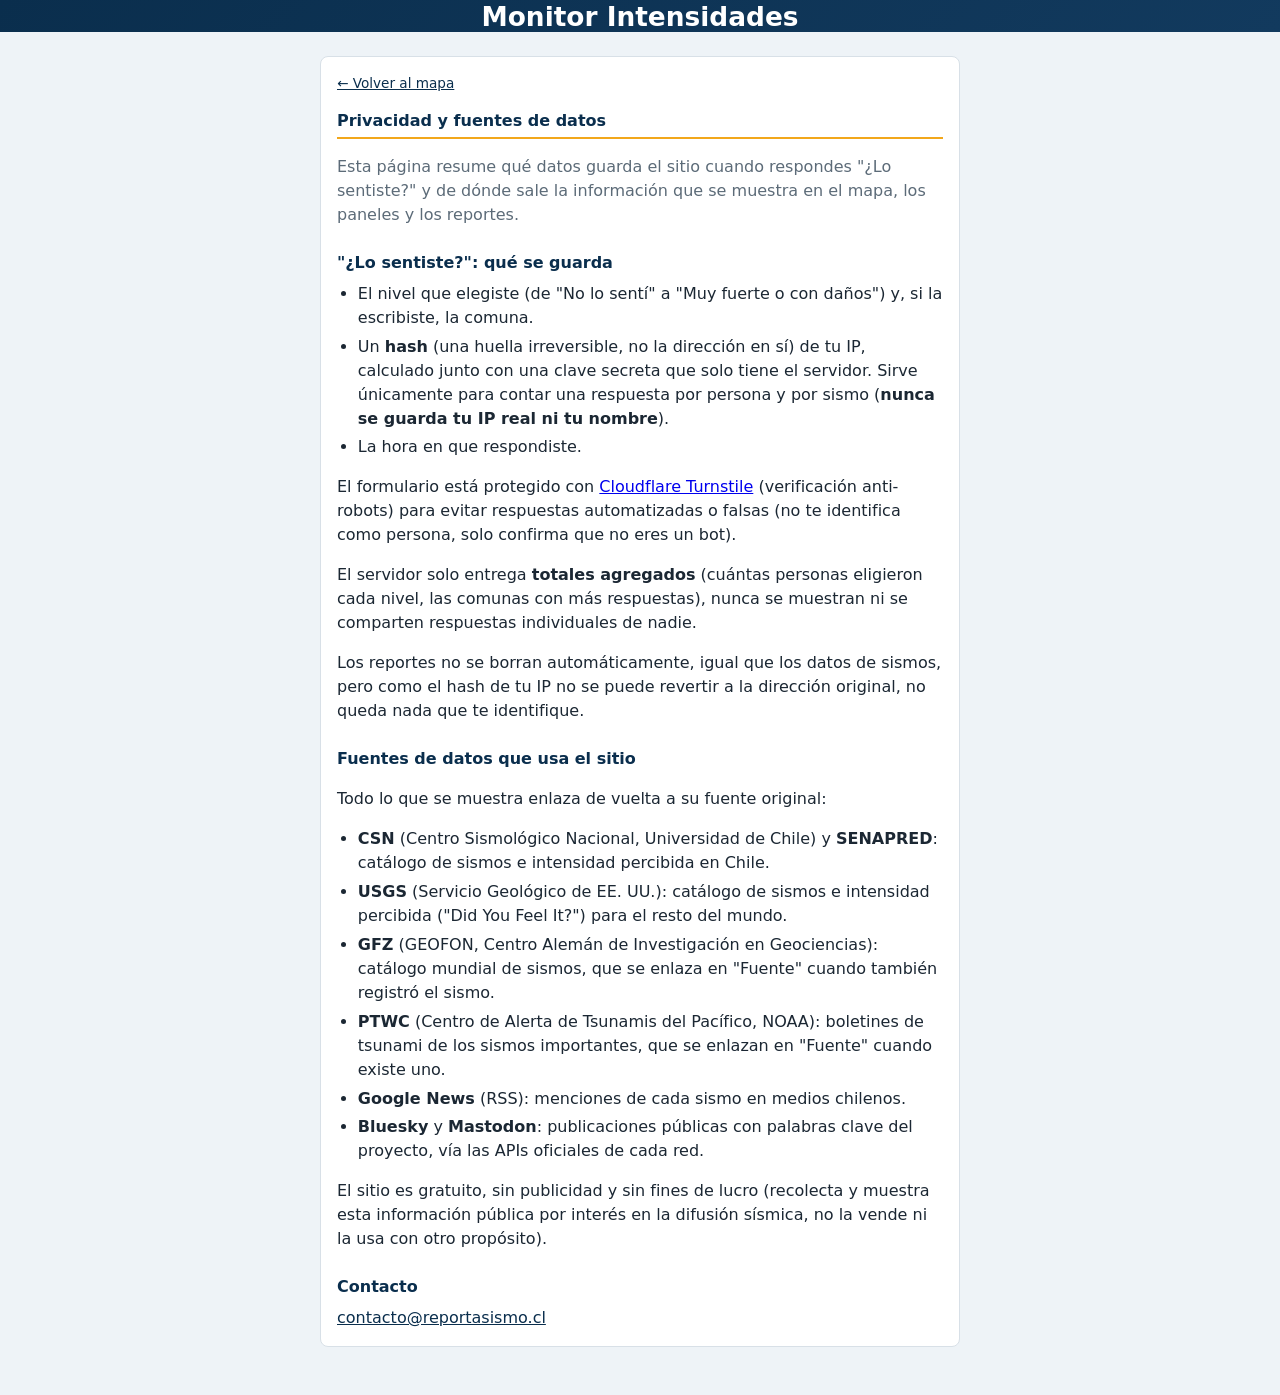
==== commit 1c12a951: "Título del header dos puntos más grande font-size de .app-header h1: 24,4px -> 26,4px (1.525rem -> 1" ====
--- a/privacidad.html
+++ b/privacidad.html
@@ -4,7 +4,7 @@
 <meta charset="utf-8" />
 <meta name="viewport" content="width=device-width, initial-scale=1" />
 <title>Privacidad y fuentes — Monitor Intensidades</title>
-<link rel="stylesheet" href="css/style.css?v=p43" />
+<link rel="stylesheet" href="css/style.css?v=p44" />
 </head>
 <body>
   <header class="app-header">
--- a/css/style.css
+++ b/css/style.css
@@ -33,6 +33,36 @@
   position: relative;
 }
 
+/* Logo a la izquierda del header (la imagen trae su propio fondo oscuro). */
+.brand-logo {
+  display: flex;
+  align-items: center;
+  flex-shrink: 0;
+  gap: 0.5rem;
+}
+.brand-icon {
+  display: block;
+  width: 36px;
+  height: 36px;
+  line-height: 0;
+}
+.brand-icon img {
+  display: block;
+  width: 36px;
+  height: 36px;
+}
+.brand-name {
+  font-size: 1.1rem;
+  font-weight: 600;
+  letter-spacing: 0.01em;
+  color: #fff;
+  line-height: 1;
+}
+.brand-name b {
+  font-weight: 800;
+  color: #f2b233;
+}
+
 /* Centrado real en la fila completa (no en el espacio libre entre logo y
    lupa): si el logo y el boton no miden exactamente lo mismo, centrar por
    flexbox normal descuadra el titulo hacia un lado. Sacandolo del flujo y
@@ -40,7 +70,7 @@
    ancho de los elementos de los costados. */
 .app-header h1 {
   margin: 0;
-  font-size: 1.525rem; /* 24,4 px (antes 22,4: +2 px, a pedido) */
+  font-size: 1.65rem; /* 26,4 px (antes 24,4: +2 px, a pedido) */
   position: absolute;
   left: 50%;
   transform: translateX(-50%);
@@ -62,14 +92,17 @@
   align-items: center;
   justify-content: center;
   border-radius: 50%;
-  border: 1px solid rgba(255, 255, 255, 0.5);
-  background: rgba(255, 255, 255, 0.12);
+  /* Borde dorado/naranja: mismo tono que "Sismo" en el logo. */
+  border: 1.5px solid #f2a33a;
+  background: rgba(242, 163, 58, 0.14);
   color: #fff;
   cursor: pointer;
+  transition: background 0.15s, box-shadow 0.15s;
 }
 
 .search-toggle:hover {
-  background: rgba(255, 255, 255, 0.25);
+  background: rgba(242, 163, 58, 0.3);
+  box-shadow: 0 0 0 3px rgba(242, 163, 58, 0.18);
 }
 
 .search-toggle.is-active {
@@ -932,6 +965,17 @@
   .app-header {
     padding: 0.75rem 1rem;
     min-height: 3.6rem;
+  }
+
+  /* En celular solo cabe el icono (los primeros ~34 px del logo): el titulo
+     centrado ocupa el resto de la fila. */
+  .brand-name {
+    display: none;
+  }
+  .brand-icon,
+  .brand-icon img {
+    width: 32px;
+    height: 32px;
   }
 
   .app-header h1 {
